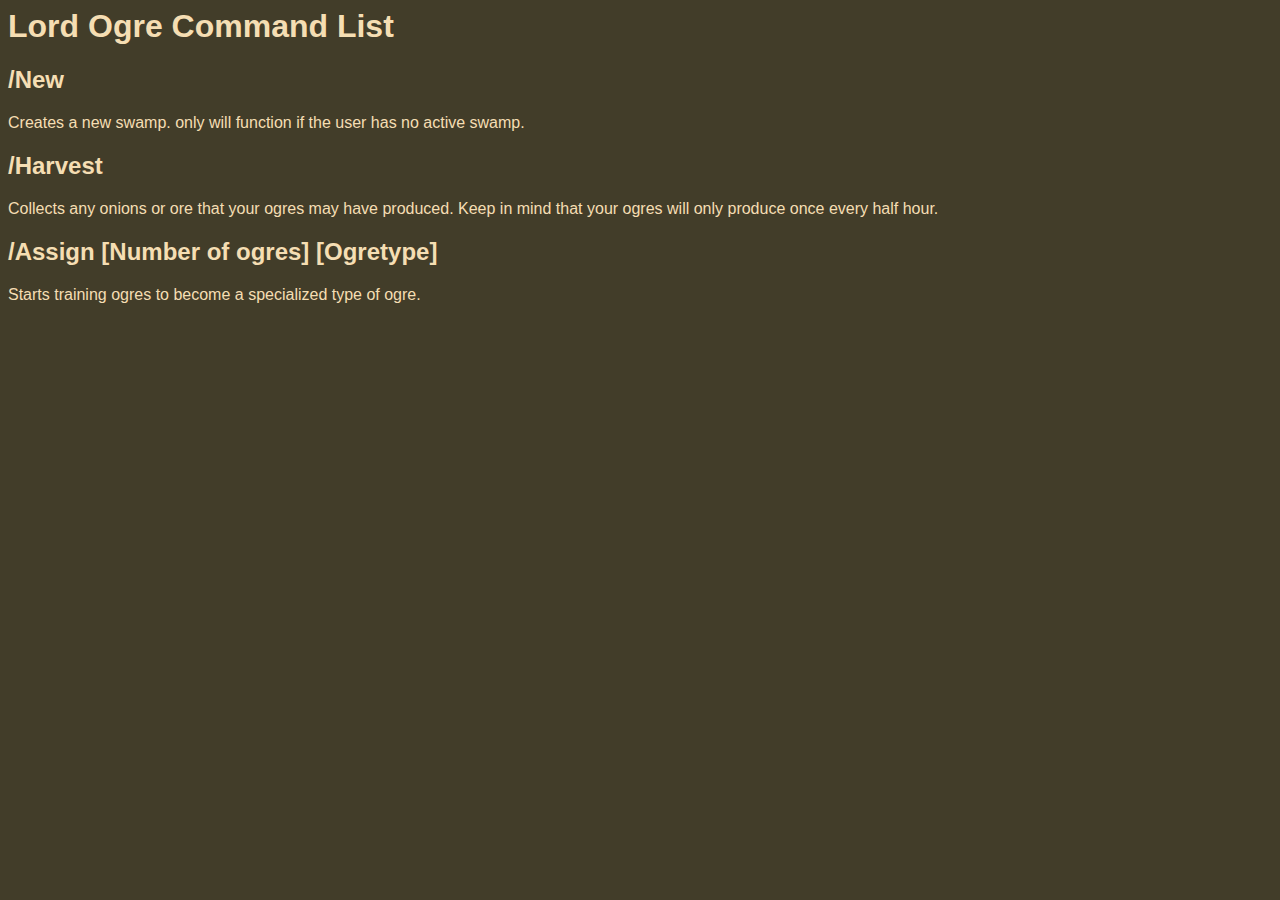
==== commands.html @ 6031954a "Added command list" ====
<html>
  <head>
    <link rel="stylesheet" href="./OgreTheme.css">
    <title>Lord Ogre Manual</title>
    <link rel="icon" type="image/x-icon" href="./ogre.png">
  </head>





  <body>
    <h1>Lord Ogre Command List</h1>
    <h2 id="New">/New</h2>
    <p>Creates a new swamp. only will function if the user has no active swamp.</p>
    <h2 id="Harvest">/Harvest</h2>
    <p>Collects any onions or ore that your ogres may have produced. Keep in mind that your ogres will only produce once every half hour.</p>
    <h2 id="Assign">/Assign [Number of ogres] [Ogretype]</h2>
    <p>Starts training ogres to become a specialized type of ogre.</p>


  </body>
</html>
---- OgreTheme.css ----
html * {
font-family: 'Lucida Sans', 'Lucida Sans Regular', 'Lucida Grande', 'Lucida Sans Unicode', Geneva, Verdana, sans-serif;
color:wheat;
}

a {
color:green;
}



body {
background-color: #423d29;
}
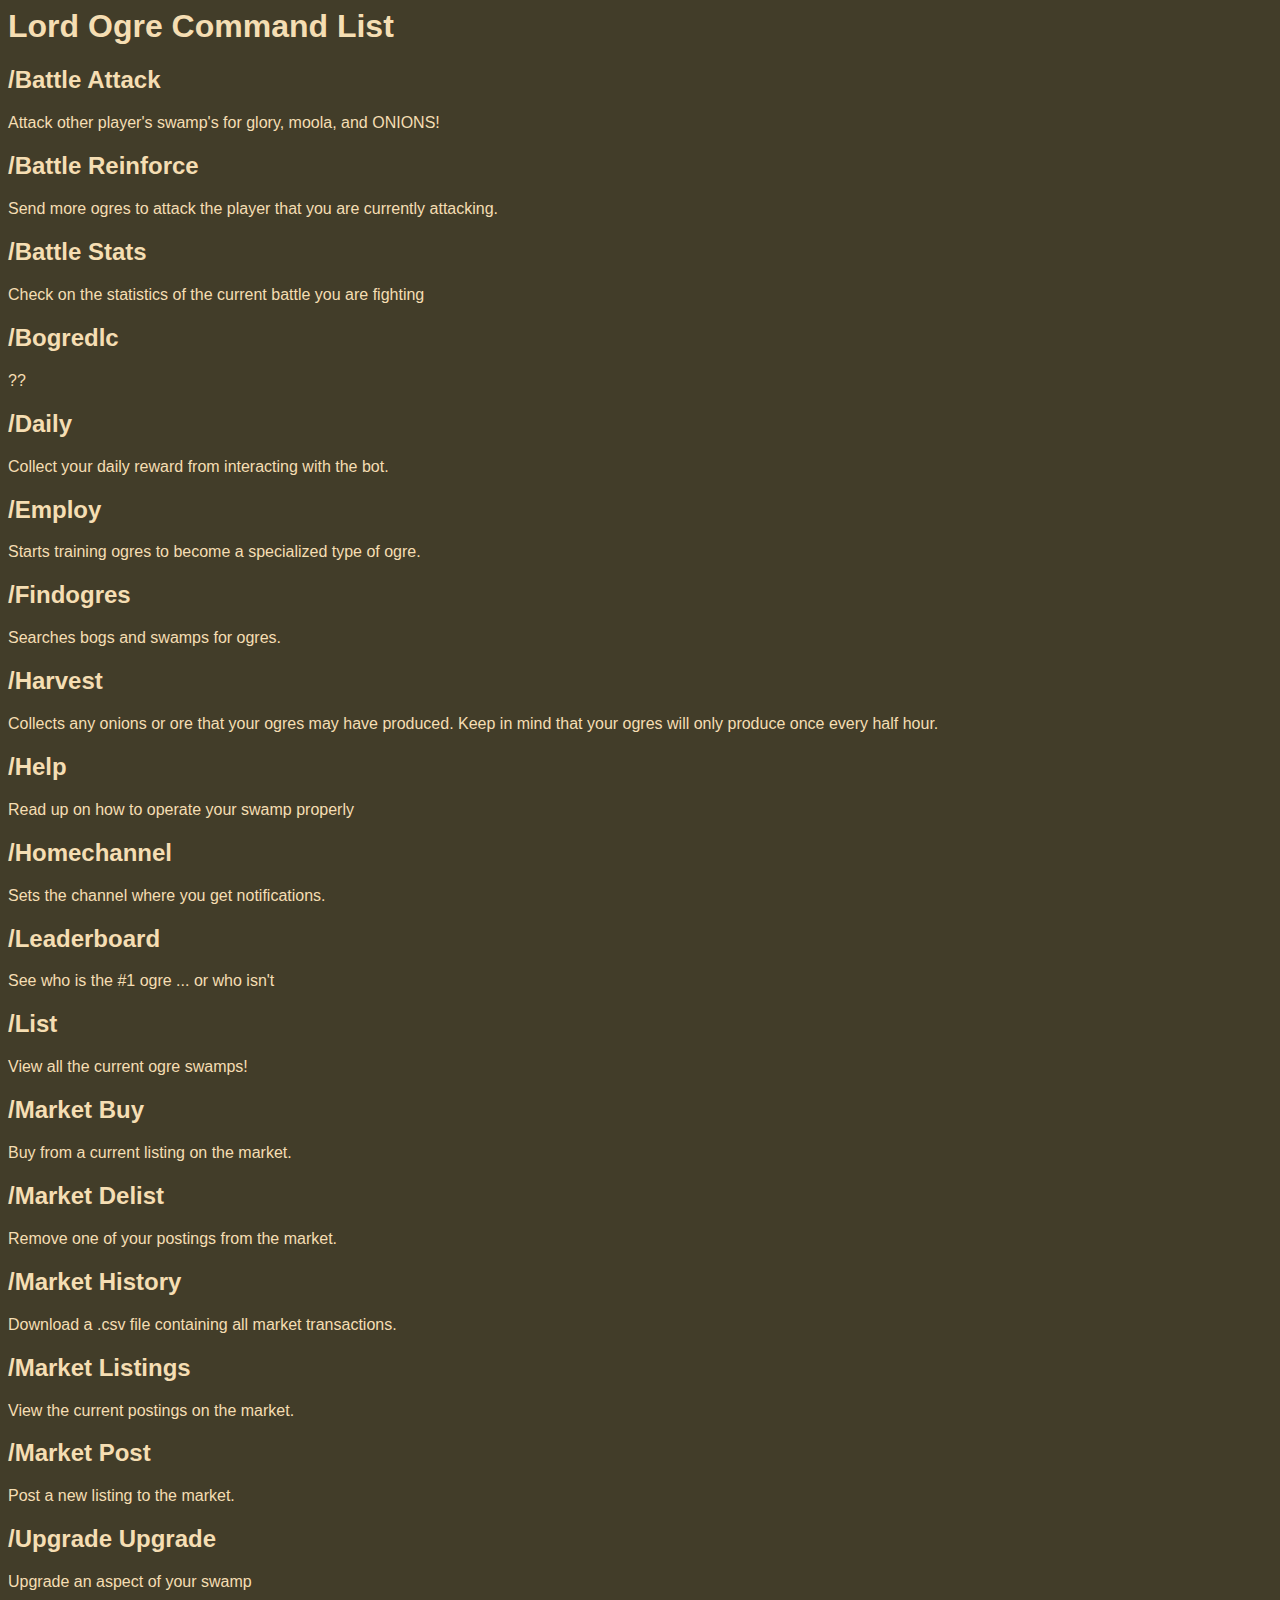
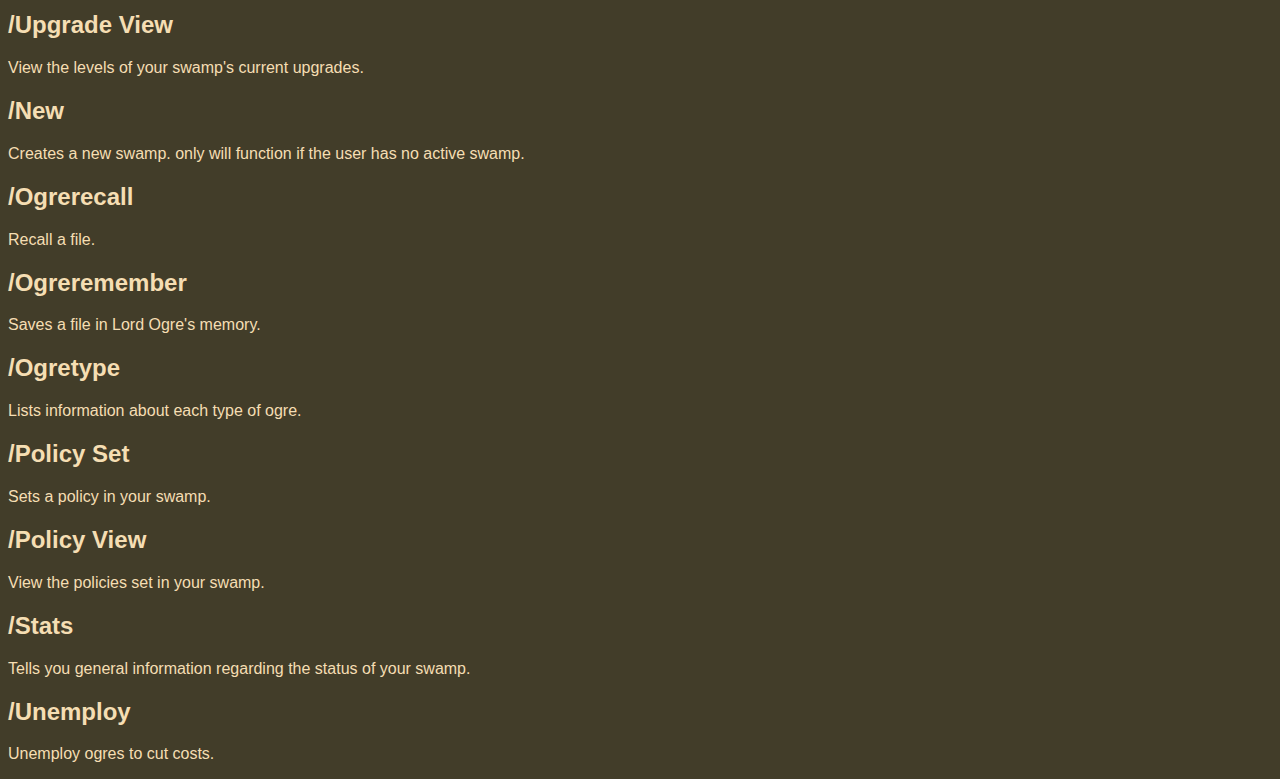
==== commit 2300c3ab: "Update commands.html" ====
--- a/commands.html
+++ b/commands.html
@@ -11,12 +11,92 @@
 
   <body>
     <h1>Lord Ogre Command List</h1>
+
+    <h2 id="Battle Attack">/Battle Attack</h2>
+    <p>Attack other player's swamp's for glory, moola, and ONIONS!</p>
+    
+    <h2 id="Battle Reinforce">/Battle Reinforce</h2>
+    <p>Send more ogres to attack the player that you are currently attacking.</p>
+    
+    <h2 id="Battle Stats">/Battle Stats</h2>
+    <p>Check on the statistics of the current battle you are fighting</p>
+    
+    <h2 id="Bogredlc">/Bogredlc</h2>
+    <p>??</p>
+    
+    <h2 id="Daily">/Daily</h2>
+    <p>Collect your daily reward from interacting with the bot.</p>
+    
+    <h2 id="Employ">/Employ</h2>
+    <p>Starts training ogres to become a specialized type of ogre.</p>
+    
+    <h2 id="Findogres">/Findogres</h2>
+    <p>Searches bogs and swamps for ogres.</p>
+    
+    <h2 id="Harvest">/Harvest</h2>
+    <p>Collects any onions or ore that your ogres may have produced. Keep in mind that your ogres will only produce once every half hour.</p>
+    
+    <h2 id="Help">/Help</h2>
+    <p>Read up on how to operate your swamp properly</p>
+    
+    <h2 id="Homechannel">/Homechannel</h2>
+    <p>Sets the channel where you get notifications.</p>
+    
+    <h2 id="Leaderboard">/Leaderboard</h2>
+    <p>See who is the #1 ogre ... or who isn't</p>
+    
+    <h2 id="List">/List</h2>
+    <p>View all the current ogre swamps!</p>
+    
+    <h2 id="Market Buy">/Market Buy</h2>
+    <p>Buy from a current listing on the market.</p>
+    
+    <h2 id="Market Delist">/Market Delist</h2>
+    <p>Remove one of your postings from the market.</p>
+    
+    <h2 id="Market History">/Market History</h2>
+    <p>Download a .csv file containing all market transactions.</p>
+    
+    <h2 id="Market Listings">/Market Listings</h2>
+    <p>View the current postings on the market.</p>
+    
+    <h2 id="Market Post">/Market Post</h2>
+    <p>Post a new listing to the market.</p>
+    
+    <h2 id="Upgrade's Upgrade">/Upgrade Upgrade</h2>
+    <p>Upgrade an aspect of your swamp</p>
+    
+    <h2 id="Upgrade's View">/Upgrade View</h2>
+    <p>View the levels of your swamp's current upgrades.</p>
+    
     <h2 id="New">/New</h2>
     <p>Creates a new swamp. only will function if the user has no active swamp.</p>
-    <h2 id="Harvest">/Harvest</h2>
-    <p>Collects any onions or ore that your ogres may have produced. Keep in mind that your ogres will only produce once every half hour.</p>
-    <h2 id="Assign">/Assign [Number of ogres] [Ogretype]</h2>
-    <p>Starts training ogres to become a specialized type of ogre.</p>
+    
+    <h2 id="Ogrerecall">/Ogrerecall</h2>
+    <p>Recall a file.</p>
+    
+    <h2 id="Ogreremember">/Ogreremember</h2>
+    <p>Saves a file in Lord Ogre's memory.</p>
+    
+    <h2 id="Ogretype">/Ogretype</h2>
+    <p>Lists information about each type of ogre.</p>
+    
+    <h2 id="Policy Set">/Policy Set</h2>
+    <p>Sets a policy in your swamp.</p>
+    
+    <h2 id="Policy View">/Policy View</h2>
+    <p>View the policies set in your swamp.</p>
+    
+    <h2 id="Stats">/Stats</h2>
+    <p>Tells you general information regarding the status of your swamp.</p>
+    
+    <h2 id="Unemploy">/Unemploy</h2>
+    <p>Unemploy ogres to cut costs.</p>
+    
+    
+    
+
+    
 
 
   </body>
